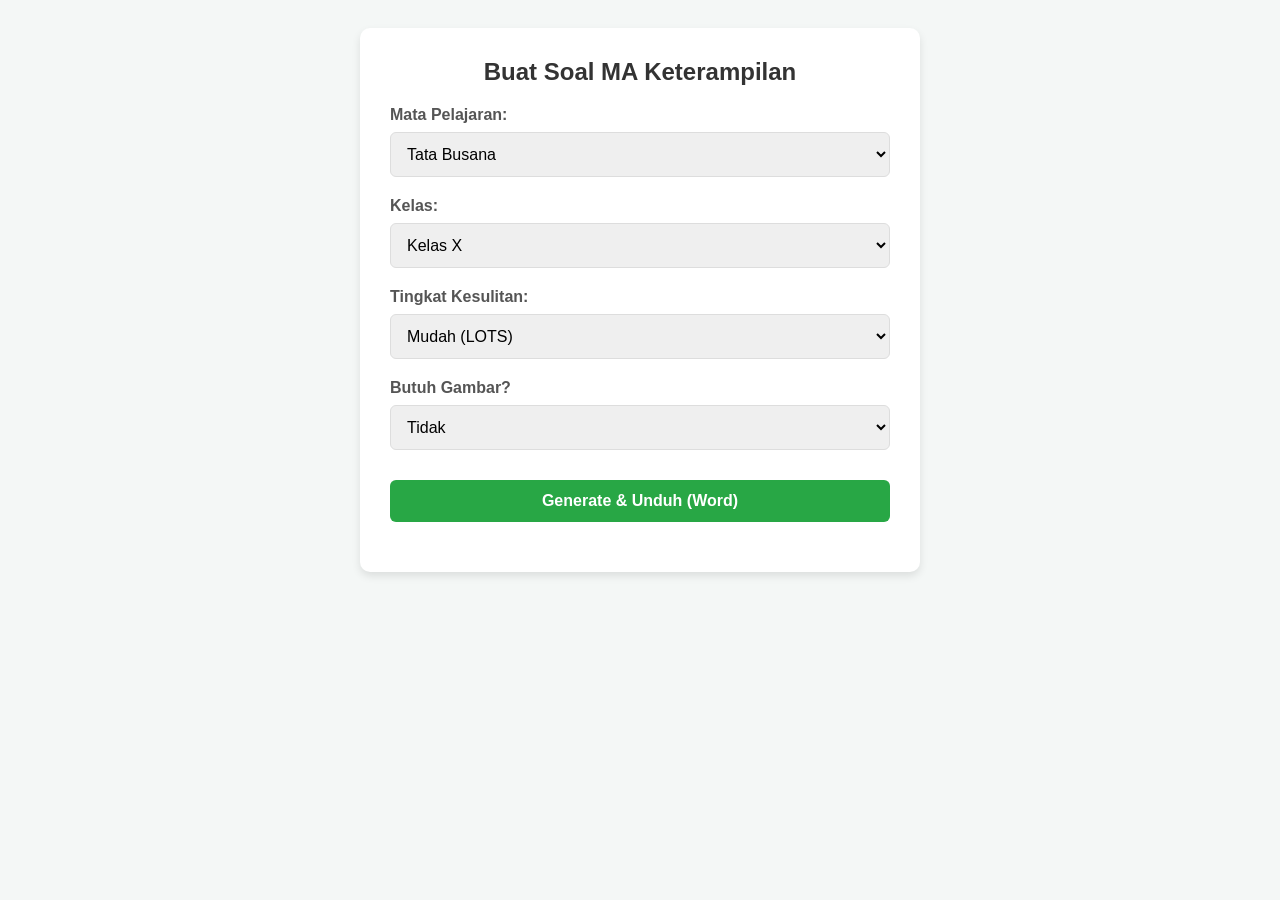
==== index.html @ 4b2ea835 "Create index.html" ====
<!DOCTYPE html>
<html lang="id">
  <head>
    <meta charset="UTF-8">
    <meta name="viewport" content="width=device-width, initial-scale=1.0">
    <title>Generator Soal MA Plus Keterampilan</title>
    <style>
      body { font-family: 'Segoe UI', Tahoma, Geneva, Verdana, sans-serif; background-color: #f4f7f6; padding: 20px; display: flex; justify-content: center; }
      .container { background: white; padding: 30px; border-radius: 10px; box-shadow: 0 4px 8px rgba(0,0,0,0.1); width: 100%; max-width: 500px; }
      h2 { text-align: center; color: #333; margin-top: 0; }
      .form-group { margin-bottom: 20px; }
      label { display: block; font-weight: bold; margin-bottom: 8px; color: #555; }
      select, button { width: 100%; padding: 12px; border-radius: 6px; border: 1px solid #ddd; font-size: 16px; box-sizing: border-box; }
      button { background-color: #28a745; color: white; border: none; cursor: pointer; font-weight: bold; transition: background 0.3s; margin-top: 10px; }
      button:hover { background-color: #218838; }
      button:disabled { background-color: #6c757d; cursor: not-allowed; }
      #status { margin-top: 20px; font-weight: bold; text-align: center; }
      .loading { color: #007bff; }
      .success a { color: #28a745; text-decoration: none; border-bottom: 2px solid #28a745; padding-bottom: 2px;}
      .error { color: #dc3545; }
    </style>
  </head>
  <body>
    
    <div class="container">
      <h2>Buat Soal MA Keterampilan</h2>
      
      <div class="form-group">
        <label>Mata Pelajaran:</label>
        <select id="mapel">
          <option value="Tata Busana">Tata Busana</option>
          <option value="Teknik Komputer Jaringan">Teknik Komputer Jaringan</option>
          <option value="Agribisnis">Agribisnis</option>
        </select>
      </div>

      <div class="form-group">
        <label>Kelas:</label>
        <select id="kelas">
          <option value="X">Kelas X</option>
          <option value="XI">Kelas XI</option>
          <option value="XII">Kelas XII</option>
        </select>
      </div>

      <div class="form-group">
        <label>Tingkat Kesulitan:</label>
        <select id="kesulitan">
          <option value="Mudah (LOTS)">Mudah (LOTS)</option>
          <option value="Sedang (MOTS)">Sedang (MOTS)</option>
          <option value="Sulit (HOTS)">Sulit (HOTS)</option>
        </select>
      </div>

      <div class="form-group">
        <label>Butuh Gambar?</label>
        <select id="gambar">
          <option value="Tidak">Tidak</option>
          <option value="Ya">Ya</option>
        </select>
      </div>

      <button onclick="kirimData()" id="btnSubmit">Generate & Unduh (Word)</button>
      <div id="status"></div>
    </div>

    <script>
      // GANTI URL INI DENGAN URL WEB APP GOOGLE APPS SCRIPT ANDA
      const API_URL = 'https://script.google.com/macros/s/AKfycbztpoGFzkknQX9nnJxYVrKE2ikQKOz8fwBp9ZK53XsIXkDmdDLDFM6hopNyxp6_bM_M6g/exec';

      async function kirimData() {
        const statusDiv = document.getElementById('status');
        const btnSubmit = document.getElementById('btnSubmit');
        
        statusDiv.className = 'loading';
        statusDiv.innerHTML = 'AI sedang menganalisis dan menyusun soal...';
        btnSubmit.disabled = true;

        const payloadData = {
          mapel: document.getElementById('mapel').value,
          kelas: document.getElementById('kelas').value,
          kesulitan: document.getElementById('kesulitan').value,
          gambar: document.getElementById('gambar').value
        };

        try {
          const response = await fetch(API_URL, {
            method: 'POST',
            // Gunakan text/plain untuk menghindari pemblokiran CORS dari Apps Script
            headers: { 'Content-Type': 'text/plain;charset=utf-8' },
            body: JSON.stringify(payloadData)
          });

          const result = await response.json();

          if (result.status === 'sukses') {
            statusDiv.className = 'success';
            statusDiv.innerHTML = `<a href="${result.url}" target="_blank">✅ Soal Selesai! Klik di sini untuk Download Word</a>`;
          } else {
            statusDiv.className = 'error';
            statusDiv.innerHTML = '❌ Gagal: ' + result.pesan;
          }
        } catch (error) {
          statusDiv.className = 'error';
          statusDiv.innerHTML = '❌ Terjadi kesalahan koneksi sistem.';
          console.error(error);
        } finally {
          btnSubmit.disabled = false;
        }
      }
    </script>
  </body>
</html>
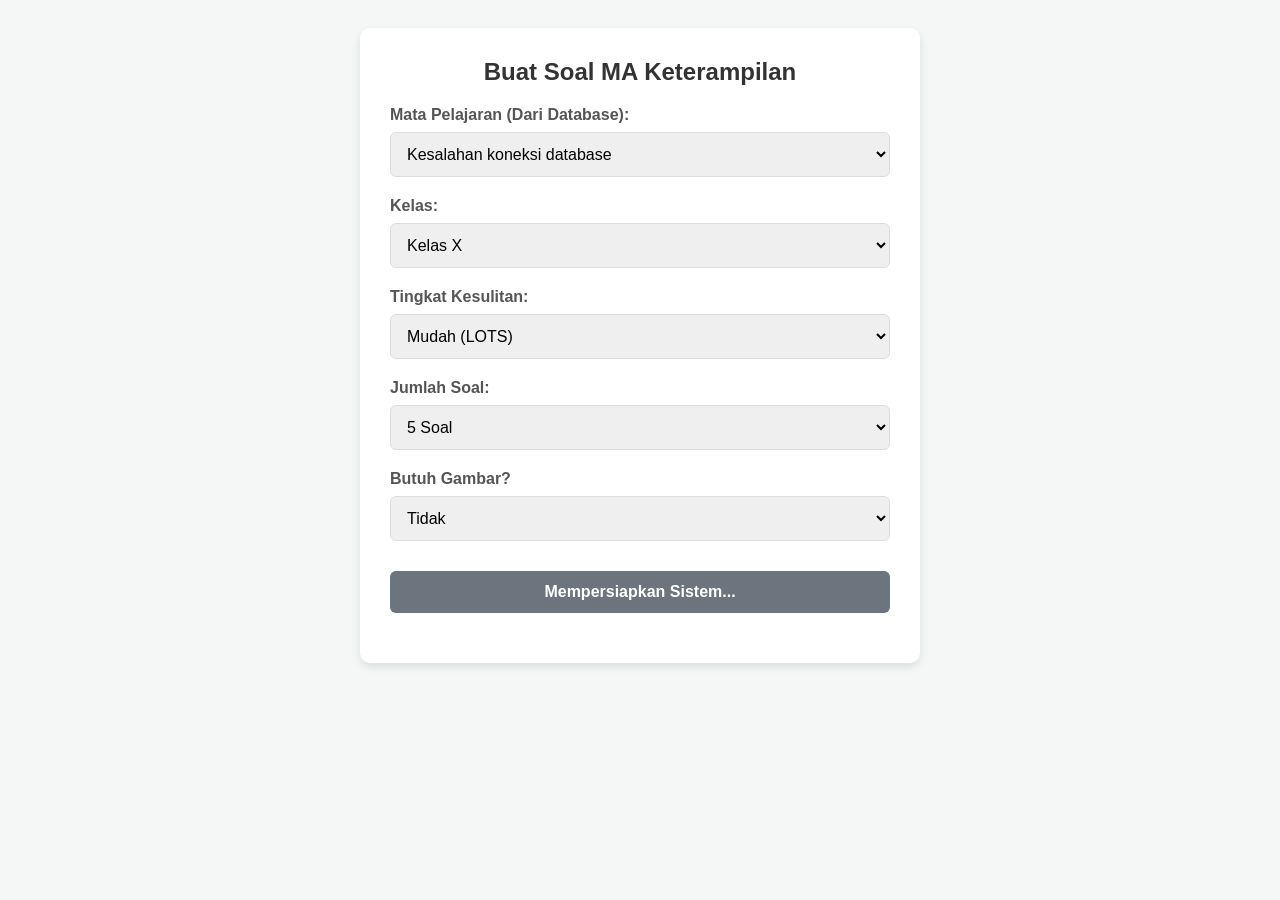
==== commit 2eefa7e5: "Update index.html" ====
--- a/index.html
+++ b/index.html
@@ -26,11 +26,9 @@
       <h2>Buat Soal MA Keterampilan</h2>
       
       <div class="form-group">
-        <label>Mata Pelajaran:</label>
+        <label>Mata Pelajaran (Dari Database):</label>
         <select id="mapel">
-          <option value="Tata Busana">Tata Busana</option>
-          <option value="Teknik Komputer Jaringan">Teknik Komputer Jaringan</option>
-          <option value="Agribisnis">Agribisnis</option>
+          <option value="">Memuat mata pelajaran...</option>
         </select>
       </div>
 
@@ -53,6 +51,16 @@
       </div>
 
       <div class="form-group">
+        <label>Jumlah Soal:</label>
+        <select id="jumlahSoal">
+          <option value="5">5 Soal</option>
+          <option value="10">10 Soal</option>
+          <option value="15">15 Soal</option>
+          <option value="20">20 Soal</option>
+        </select>
+      </div>
+
+      <div class="form-group">
         <label>Butuh Gambar?</label>
         <select id="gambar">
           <option value="Tidak">Tidak</option>
@@ -60,33 +68,61 @@
         </select>
       </div>
 
-      <button onclick="kirimData()" id="btnSubmit">Generate & Unduh (Word)</button>
+      <button onclick="kirimData()" id="btnSubmit" disabled>Mempersiapkan Sistem...</button>
       <div id="status"></div>
     </div>
 
     <script>
-      // GANTI URL INI DENGAN URL WEB APP GOOGLE APPS SCRIPT ANDA
+      // GANTI DENGAN URL WEB APP APPS SCRIPT ANDA
       const API_URL = 'https://script.google.com/macros/s/AKfycbztpoGFzkknQX9nnJxYVrKE2ikQKOz8fwBp9ZK53XsIXkDmdDLDFM6hopNyxp6_bM_M6g/exec';
+
+      // Fungsi Otomatis Mengambil Data Mapel dari Google Sheets saat Web dibuka
+      window.onload = async function() {
+        const mapelSelect = document.getElementById('mapel');
+        const btnSubmit = document.getElementById('btnSubmit');
+        
+        try {
+          const response = await fetch(API_URL);
+          const result = await response.json();
+          
+          if(result.status === 'sukses' && result.data.length > 0) {
+            mapelSelect.innerHTML = ''; // Kosongkan text loading
+            result.data.forEach(mapel => {
+              let opt = document.createElement('option');
+              opt.value = mapel;
+              opt.innerHTML = mapel;
+              mapelSelect.appendChild(opt);
+            });
+            btnSubmit.disabled = false;
+            btnSubmit.innerHTML = 'Generate & Unduh (Word)';
+          } else {
+            mapelSelect.innerHTML = '<option value="">Gagal memuat database mapel</option>';
+          }
+        } catch (error) {
+          mapelSelect.innerHTML = '<option value="">Kesalahan koneksi database</option>';
+          console.error(error);
+        }
+      };
 
       async function kirimData() {
         const statusDiv = document.getElementById('status');
         const btnSubmit = document.getElementById('btnSubmit');
         
         statusDiv.className = 'loading';
-        statusDiv.innerHTML = 'AI sedang menganalisis dan menyusun soal...';
+        statusDiv.innerHTML = 'AI sedang merancang soal berdasarkan database...';
         btnSubmit.disabled = true;
 
         const payloadData = {
           mapel: document.getElementById('mapel').value,
           kelas: document.getElementById('kelas').value,
           kesulitan: document.getElementById('kesulitan').value,
+          jumlahSoal: document.getElementById('jumlahSoal').value,
           gambar: document.getElementById('gambar').value
         };
 
         try {
           const response = await fetch(API_URL, {
             method: 'POST',
-            // Gunakan text/plain untuk menghindari pemblokiran CORS dari Apps Script
             headers: { 'Content-Type': 'text/plain;charset=utf-8' },
             body: JSON.stringify(payloadData)
           });
@@ -95,7 +131,7 @@
 
           if (result.status === 'sukses') {
             statusDiv.className = 'success';
-            statusDiv.innerHTML = `<a href="${result.url}" target="_blank">✅ Soal Selesai! Klik di sini untuk Download Word</a>`;
+            statusDiv.innerHTML = `<a href="${result.url}" target="_blank">✅ Soal Selesai & Tercatat! Klik untuk Download</a>`;
           } else {
             statusDiv.className = 'error';
             statusDiv.innerHTML = '❌ Gagal: ' + result.pesan;
@@ -103,7 +139,6 @@
         } catch (error) {
           statusDiv.className = 'error';
           statusDiv.innerHTML = '❌ Terjadi kesalahan koneksi sistem.';
-          console.error(error);
         } finally {
           btnSubmit.disabled = false;
         }
